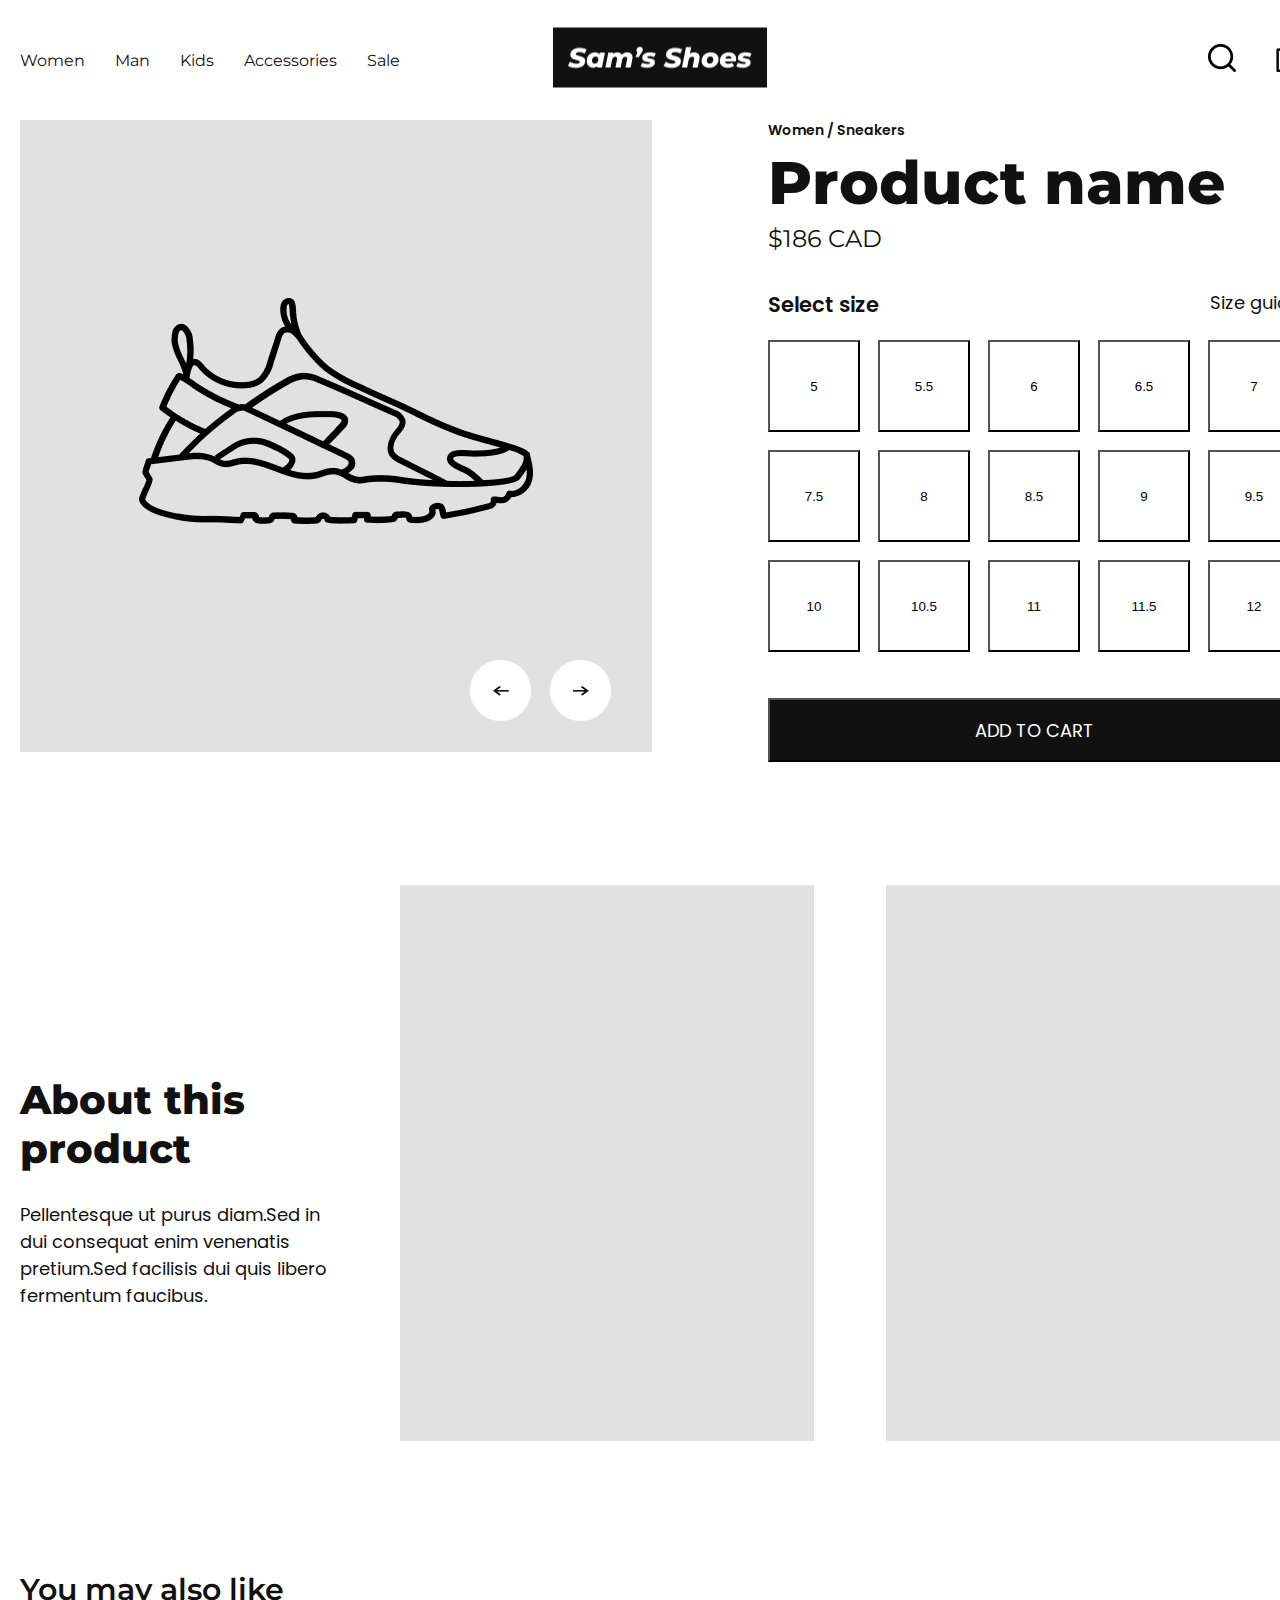
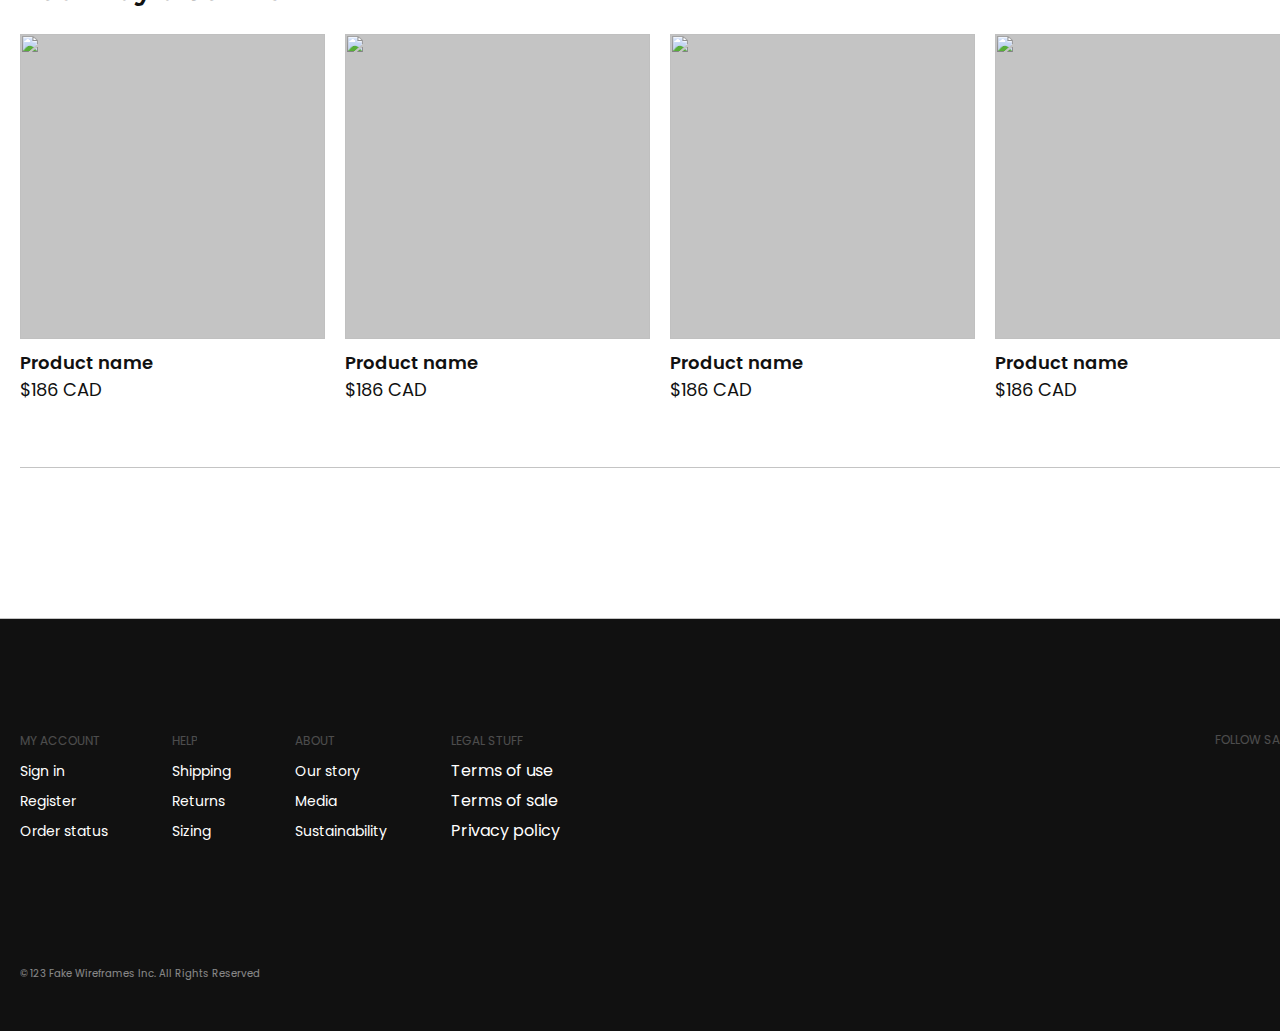
==== pages/productname.html @ 68d9ebb8 "shoes" ====
<!DOCTYPE html>
<html lang="ko">
  <head>
    <meta charset="UTF-8" />
    <meta http-equiv="X-UA-Compatible" content="IE=edge" />
    <meta name="viewport" content="width=device-width, initial-scale=1.0" />
    <title>Sam's Shoes</title>

    <link rel="stylesheet" href="../css/productname_main.css" />
  </head>
  <body>
    <div class="contrainer">
      <div class="header center_box">
        <ul class="nav">
          <li><a href="#x">Women</a></li>
          <li><a href="#x">Man</a></li>
          <li><a href="#x">Kids</a></li>
          <li><a href="#x">Accessories</a></li>
          <li><a href="#x">Sale</a></li>
        </ul>
        <a href="../idex.html" class="logo">
          <img src="../images/logo.png" alt="" />
        </a>
        <ul class="top_menu">
          <li>
            <a href=""><img src="../images/surch_icon.png" alt="" /></a>
          </li>
          <li>
            <a href=""><img src="../images/cart_icon.png" alt="" /></a>
          </li>
        </ul>
      </div>

<div class="first_main center_box">
    <div class="left_box">
            <div class="img_01">
                <img src="../images/visual_alon.png" alt="">
            </div>
            <div class="img_02">
                <a href="#x">
                    <img src="../images/arrow_left.png" alt="">
                </a>
            </div>
                <div class="img_03">
                    <a href="">
                     <img src="../images/arrow_right.png" alt="">
                    </a>
                </div>
    </div>
    <div class="right_box">
            <div class="size_name">
                <h3>Women / Sneakers</h3>
                <h2>Product name</h2>
                <p>$186 CAD</p>
            </div>
              <div class="size_guide">
                <h3>Select size</h3>
                <a href="#x"><p>Size guide</p></a>
              </div>
              <div class="buttons">
                    <ul>
                      <li><button class="btn">5</button></li>
                      <li><button class="btn">5.5</button></li>
                      <li><button class="btn">6</button></li>
                      <li><button class="btn">6.5</button></li>
                      <li><button class="btn">7</button></li>
                    </ul>
                    <ul>
                      <li><button class="btn">7.5</button></li>
                      <li><button class="btn">8</button></li>
                      <li><button class="btn">8.5</button></li>
                      <li><button class="btn">9</button></li>
                      <li><button class="btn">9.5</button></li>
                    </ul>
                    <ul>
                      <li><button class="btn">10</button></li>
                      <li><button class="btn">10.5</button></li>
                      <li><button class="btn">11</button></li>
                      <li><button class="btn">11.5</button></li>
                      <li><button class="btn">12</button></li>
                    </ul>  
                </div>
                <div class="main_button">
                   <button><span>ADD TO CART</span></button>
                </div>

    </div>
</div>
      <div class="second_main center_box">
            <div class="second_info">
            <h1>About this<br>product</h1>
            <p>Pellentesque ut purus diam.Sed in<br>dui consequat enim venenatis<br>pretium.Sed facilisis dui quis libero<br>fermentum faucibus.</p>
            </div>
                <div class="first_box">
                 <img src="" alt="">
                </div>
                <div class="second_box">
                 <img src="" alt="">
                </div>

        </div>
   
      <div class="product_new center_box">
        <h1>You may also like</h1>
        <ul class="product_title">
          <li>
            <a href="#x">
              <img src="" alt="" />
            </a>
            <h3>Product name</h3>
            <p>$186 CAD</p>
          </li>
          <li>
            <a href="#x">
              <img src="" alt="" />
            </a>
            <h3>Product name</h3>
            <p>$186 CAD</p>
          </li>
          <li>
            <a href="#x">
              <img src="" alt="" />
            </a>
            <h3>Product name</h3>
            <p>$186 CAD</p>
          </li>
          <li>
            <a href="#x">
              <img src="" alt="" />
            </a>
            <h3>Product name</h3>
            <p>$186 CAD</p>
          </li>
        </ul>
        <div class="solide"></div>
      </div>

      <!-- footer -->
      <div class="footer">
        <div class="center_box">
          <div class="footer_menu">
            <ul class="footer_first">
              <li>
                <a href="#x">MY ACCOUNT</a>
                <ul class="footer_second">
                  <li><a href="#X">Sign in</a></li>
                  <li><a href="#X">Register</a></li>
                  <li><a href="#X">Order status</a></li>
                </ul>
              </li>
              <li>
                <a href="#x">HELP</a>
                <ul class="footer_second">
                  <li><a href="#X">Shipping</a></li>
                  <li><a href="#X">Returns</a></li>
                  <li><a href="#X">Sizing</a></li>
                </ul>
              </li>
              <li>
                <a href="#x">ABOUT</a>
                <ul class="footer_second">
                  <li><a href="#X">Our story</a></li>
                  <li><a href="#X">Media</a></li>
                  <li><a href="#X">Sustainability</a></li>
                </ul>
              </li>
              <li>
                <a href="#x">LEGAL STUFF</a>
                <ul>
                  <li><a href="#X">Terms of use</a></li>
                  <li><a href="#X">Terms of sale</a></li>
                  <li><a href="#X">Privacy policy</a></li>
                </ul>
              </li>
            </ul>

            <div class="footer_iland">
              <a href="#x" class="footer_sns">FOLLOW SAM'S</a>
              <ul>
               
                  <li> <a href="#x"><img src="images/Facebook.png" alt="" /></a></li>
                
                
                  <li><a href="#x"><img src="images/Instagram.png" alt="" /></a></li>
               
                
                  <li><a href="#x"><img src="images/Twitter.png" alt="" /></a></li>
                
                
                  <li><a href="#x"></a><img src="images/link_in.png" alt="" /></a></li>
                
              </ul>
            </div>
          </div>
          <div class="copyright">
            <p>© 123 Fake Wireframes Inc. All Rights Reserved</p>
          </div>
        </div>
      </div>
    </div>
  </body>
</html>
---- css/productname_main.css ----
/* width : 1320 */
/* padding 20px 1280px */

@import url("https://fonts.googleapis.com/css2?family=Montserrat:wght@500;800&family=Poppins:wght@400;600&display=swap");

* {
  box-sizing: border-box;
  margin: 0;
  padding: 0;
}

a {
  color: inherit;
  text-decoration: none;
}

a:hover {
  text-decoration: underline;
}

ul {
  list-style: none;
}

body {
  font-family: "Montserrat", sans-serif;
  color: #111;
  font-size: 16px;
  /* font-family: 'Poppins', sans-serif; */
}

.center_box {
  width: 1320px;
  padding: 0 20px;
  margin: 0 auto;
}

/* header */
.header {
  height: 120px;
  display: flex;
  align-items: center;
  justify-content: space-between;
  position: relative;
}

.nav {
  display: flex;
}

.nav li a {
  margin-right: 30px;
  display: inline-block;
  font-weight: 400;
}

.top_menu {
  display: flex;
}

.top_menu li:last-child {
  margin-left: 40px;
}

.logo {
  position: absolute;
  top: 50%;
  left: 50%;
  transform: translate(-50%, -50%);
}

.first_main {
  display: flex;
  justify-content: space-between;
}

.left_box {
  width: 632px;
  height: 632px;
  background-color: #e1e1e1;
  position: relative;
}

.left_box .img_01 {
  position: absolute;
  top: 50%;
  left: 50%;
  transform: translate(-50%, -60%);
}

.left_box .img_02 {
  position: absolute;
  top: 540px;
  left: 450px;
  /* transform: translate(50%, 50%); */
}

.left_box .img_03 {
  position: absolute;
  top: 540px;
  left: 530px;
}

/* right_box */

.right_box {
  width: 532px;
  height: 635px;
}

.size_name h3 {
  font-family: "Poppins", sans-serif;
  font-size: 14px;
  font-weight: 600;
  margin-bottom: 5px;
}

.size_name h2 {
  font-size: 60px;
  font-weight: 800;
  margin-bottom: 5px;
}

.size_name p {
  font-size: 24px;
  margin-bottom: 36px;
}

.size_guide {
  display: flex;
  justify-content: space-between;
  margin-bottom: 20px;
  font-family: "Poppins", sans-serif;
  font-size: 18px;
}

.size_guide h3 {
  font-weight: 600;
}

.btn {
  width: 92px;
  height: 92px;
  cursor: pointer;
  background-color: #fff;
}

.buttons ul {
  display: flex;
  justify-content: space-between;
  margin-bottom: 18px;
}

.main_button button {
  width: 532px;
  height: 64px;
  background-color: #111;
  border-radius: none;
  cursor: pointer;
  margin-top: 28px;
}

.main_button button span {
  font-family: "Poppins", sans-serif;
  color: #fff;
  font-size: 18px;
}

/* second_main */

.second_main {
  height: 556px;
  display: flex;
  justify-content: space-between;
  margin-top: 130px;
  margin-bottom: 130px;
}

.second_info {
  margin-top: 190px;
}

.second_info h1 {
  font-size: 40px;
  font-weight: 800;
  margin-bottom: 28px;
}

.second_info p {
  font-family: "Poppins", sans-serif;
  font-size: 18px;
}
.second_main .first_box {
  width: 414px;
  height: 556px;
  background-color: #e1e1e1;
}

.second_main .second_box {
  width: 414px;
  height: 556px;
  background-color: #e1e1e1;
}

/* .product_new */
.product_new {
  border-bottom: 1px solid #c4c4c4;
}

.product_new h1 {
  margin-top: 130px;
  margin-bottom: 26px;
  font-size: 30px;
  font-weight: 600;
}
.product_new .product_title {
  font-family: "Poppins", sans-serif;
  display: flex;
  justify-content: space-between;
}
.product_new .product_title li a {
  display: inline-block;
}
.product_new .product_title li a img {
  width: 305px;
  height: 305px;
  background-color: #c4c4c4;
  margin-bottom: 10px;
}

.product_new .product_title li:hover {
  border-bottom: 1px solid #111;
}

.product_new .product_title li h3 {
  font-size: 18px;
  font-weight: 600;
}

.product_new .product_title li p {
  font-size: 18px;
  margin-bottom: 64px;
}

.solide {
  border-bottom: 1px solid #c4c4c4;
  margin-bottom: 150px;
}

/* footer */
.footer {
  height: 412px;
  background-color: #111;
  color: #fff;
  font-family: "Poppins", sans-serif;
}

.footer_menu {
  display: flex;
  padding-top: 106px;
  position: relative;
}

.footer_first {
  display: flex;
}

.footer_first li {
  margin-right: 32px;
  line-height: 30px;
}

.footer_first > li > a {
  font-size: 12px;
  opacity: 25%;
}

.footer_second li a {
  font-size: 14px;
}

.footer_iland {
  position: absolute;
  top: 106px;
  right: 0;
}

.footer_iland ul {
  display: flex;
}

.footer_sns {
  font-size: 12px;
  opacity: 25%;
  line-height: 30px;
}

.footer_iland ul li {
  margin-right: 16px;
}

.copyright {
  position: relative;
}
.copyright p {
  position: absolute;
  top: 120px;
  left: 0;
  font-size: 10px;
  opacity: 50%;
}
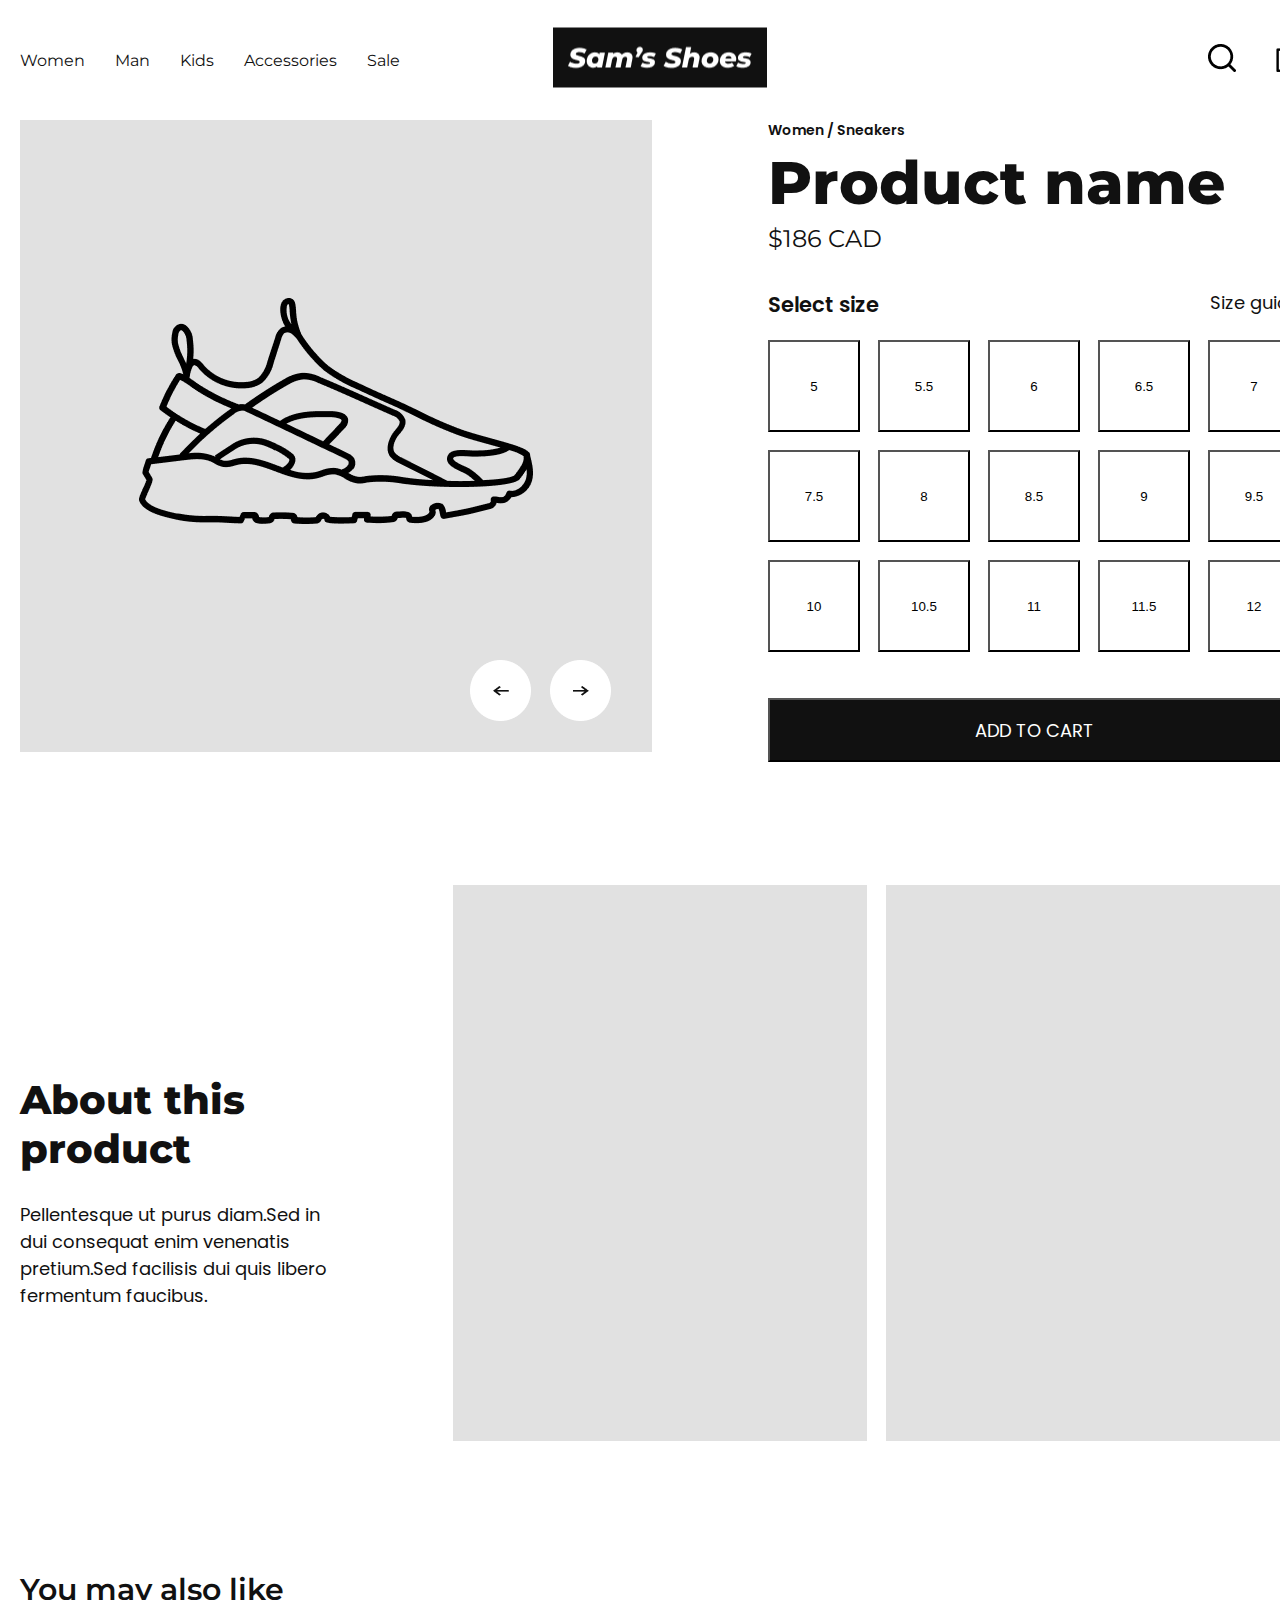
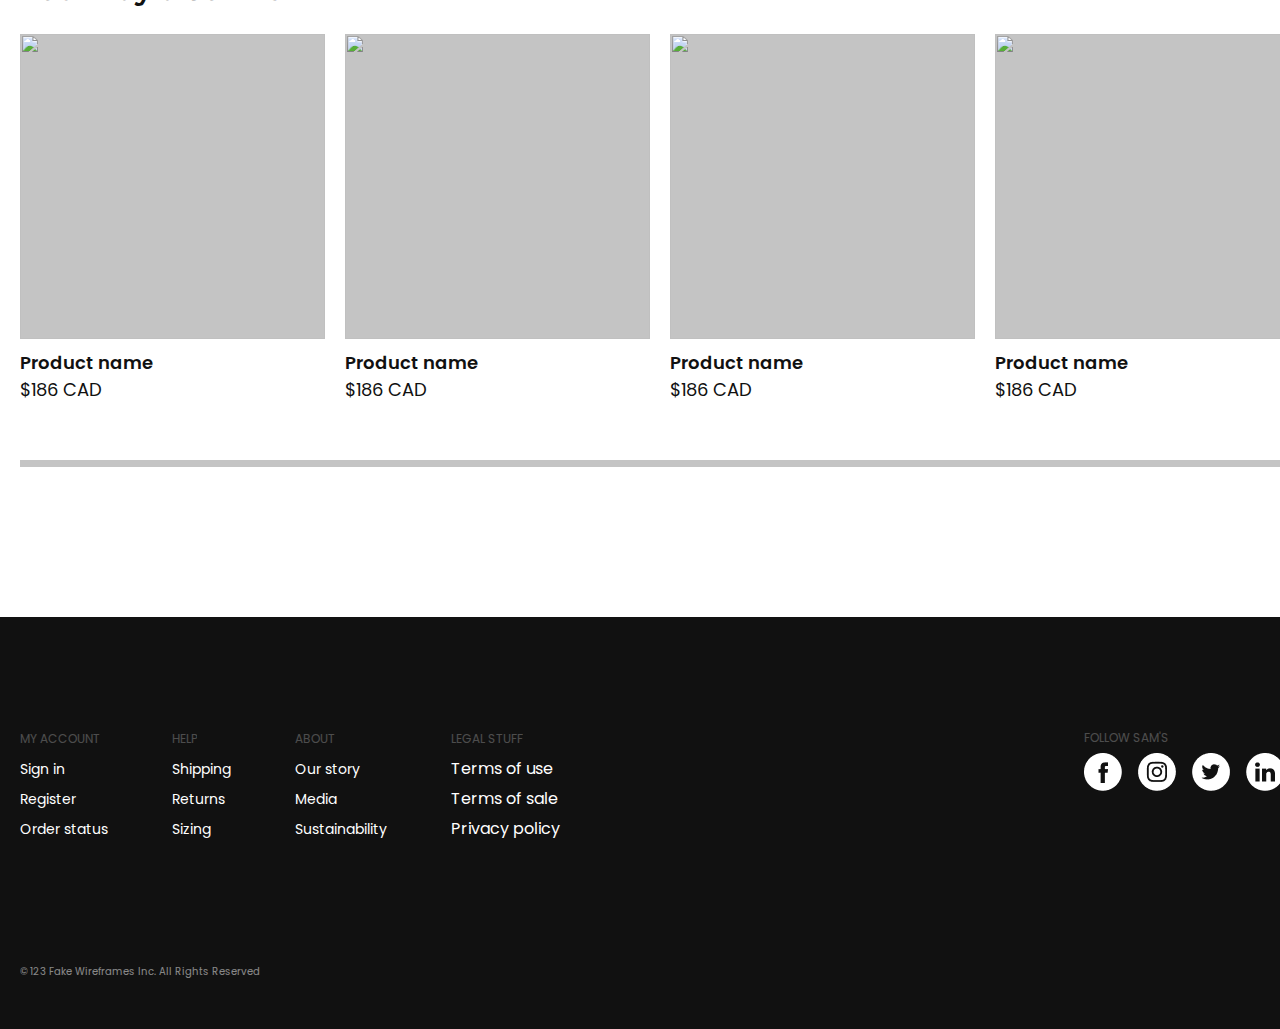
==== commit c8a24a37: "end" ====
--- a/pages/productname.html
+++ b/pages/productname.html
@@ -31,78 +31,80 @@
         </ul>
       </div>
 
-<div class="first_main center_box">
-    <div class="left_box">
-            <div class="img_01">
-                <img src="../images/visual_alon.png" alt="">
-            </div>
-            <div class="img_02">
-                <a href="#x">
-                    <img src="../images/arrow_left.png" alt="">
-                </a>
-            </div>
-                <div class="img_03">
-                    <a href="">
-                     <img src="../images/arrow_right.png" alt="">
-                    </a>
-                </div>
-    </div>
-    <div class="right_box">
-            <div class="size_name">
-                <h3>Women / Sneakers</h3>
-                <h2>Product name</h2>
-                <p>$186 CAD</p>
-            </div>
-              <div class="size_guide">
-                <h3>Select size</h3>
-                <a href="#x"><p>Size guide</p></a>
-              </div>
-              <div class="buttons">
-                    <ul>
-                      <li><button class="btn">5</button></li>
-                      <li><button class="btn">5.5</button></li>
-                      <li><button class="btn">6</button></li>
-                      <li><button class="btn">6.5</button></li>
-                      <li><button class="btn">7</button></li>
-                    </ul>
-                    <ul>
-                      <li><button class="btn">7.5</button></li>
-                      <li><button class="btn">8</button></li>
-                      <li><button class="btn">8.5</button></li>
-                      <li><button class="btn">9</button></li>
-                      <li><button class="btn">9.5</button></li>
-                    </ul>
-                    <ul>
-                      <li><button class="btn">10</button></li>
-                      <li><button class="btn">10.5</button></li>
-                      <li><button class="btn">11</button></li>
-                      <li><button class="btn">11.5</button></li>
-                      <li><button class="btn">12</button></li>
-                    </ul>  
-                </div>
-                <div class="main_button">
-                   <button><span>ADD TO CART</span></button>
-                </div>
-
-    </div>
-</div>
+      <div class="first_main center_box">
+        <div class="left_box">
+          <div class="img_01">
+            <img src="../images/visual_alon.png" alt="" />
+          </div>
+          <div class="img_02">
+            <a href="#x">
+              <img src="../images/arrow_left.png" alt="" />
+            </a>
+          </div>
+          <div class="img_03">
+            <a href="">
+              <img src="../images/arrow_right.png" alt="" />
+            </a>
+          </div>
+        </div>
+        <div class="right_box">
+          <div class="size_name">
+            <h3>Women / Sneakers</h3>
+            <h2>Product name</h2>
+            <p>$186 CAD</p>
+          </div>
+          <div class="size_guide">
+            <h3>Select size</h3>
+            <a href="#x"><p>Size guide</p></a>
+          </div>
+          <div class="buttons">
+            <ul>
+              <li><button class="btn">5</button></li>
+              <li><button class="btn">5.5</button></li>
+              <li><button class="btn">6</button></li>
+              <li><button class="btn">6.5</button></li>
+              <li><button class="btn">7</button></li>
+            </ul>
+            <ul>
+              <li><button class="btn">7.5</button></li>
+              <li><button class="btn">8</button></li>
+              <li><button class="btn">8.5</button></li>
+              <li><button class="btn">9</button></li>
+              <li><button class="btn">9.5</button></li>
+            </ul>
+            <ul>
+              <li><button class="btn">10</button></li>
+              <li><button class="btn">10.5</button></li>
+              <li><button class="btn">11</button></li>
+              <li><button class="btn">11.5</button></li>
+              <li><button class="btn">12</button></li>
+            </ul>
+          </div>
+          <div class="main_button">
+            <button><span>ADD TO CART</span></button>
+          </div>
+        </div>
+      </div>
       <div class="second_main center_box">
-            <div class="second_info">
-            <h1>About this<br>product</h1>
-            <p>Pellentesque ut purus diam.Sed in<br>dui consequat enim venenatis<br>pretium.Sed facilisis dui quis libero<br>fermentum faucibus.</p>
-            </div>
-                <div class="first_box">
-                 <img src="" alt="">
-                </div>
-                <div class="second_box">
-                 <img src="" alt="">
-                </div>
-
-        </div>
-   
+        <div class="second_info">
+          <h1>About this<br />product</h1>
+          <p>
+            Pellentesque ut purus diam.Sed in<br />dui consequat enim
+            venenatis<br />pretium.Sed facilisis dui quis libero<br />fermentum
+            faucibus.
+          </p>
+        </div>
+        <div class="first_box">
+          <img src="" alt="" />
+        </div>
+        <div class="second_box">
+          <img src="" alt="" />
+        </div>
+      </div>
+
       <div class="product_new center_box">
         <h1>You may also like</h1>
-        <ul class="product_title">
+        <ul>
           <li>
             <a href="#x">
               <img src="" alt="" />
@@ -132,7 +134,6 @@
             <p>$186 CAD</p>
           </li>
         </ul>
-        <div class="solide"></div>
       </div>
 
       <!-- footer -->
@@ -177,18 +178,21 @@
             <div class="footer_iland">
               <a href="#x" class="footer_sns">FOLLOW SAM'S</a>
               <ul>
-               
-                  <li> <a href="#x"><img src="images/Facebook.png" alt="" /></a></li>
-                
-                
-                  <li><a href="#x"><img src="images/Instagram.png" alt="" /></a></li>
-               
-                
-                  <li><a href="#x"><img src="images/Twitter.png" alt="" /></a></li>
-                
-                
-                  <li><a href="#x"></a><img src="images/link_in.png" alt="" /></a></li>
-                
+                <li>
+                  <a href="#x"><img src="../images/Facebook.png" alt="" /></a>
+                </li>
+
+                <li>
+                  <a href="#x"><img src="../images/Instagram.png" alt="" /></a>
+                </li>
+
+                <li>
+                  <a href="#x"><img src="../images/Twitter.png" alt="" /></a>
+                </li>
+
+                <li>
+                  <a href="#x"><img src="../images/link_in.png" alt="" /></a>
+                </li>
               </ul>
             </div>
           </div>
--- a/css/productname_main.css
+++ b/css/productname_main.css
@@ -177,6 +177,8 @@
 }
 
 .second_info {
+  width: 414px;
+  height: 556px;
   margin-top: 190px;
 }
 
@@ -204,7 +206,7 @@
 
 /* .product_new */
 .product_new {
-  border-bottom: 1px solid #c4c4c4;
+  position: relative;
 }
 
 .product_new h1 {
@@ -213,38 +215,53 @@
   font-size: 30px;
   font-weight: 600;
 }
-.product_new .product_title {
-  font-family: "Poppins", sans-serif;
-  display: flex;
-  justify-content: space-between;
-}
-.product_new .product_title li a {
+.product_new ul {
+  font-family: "Poppins", sans-serif;
+  display: flex;
+  justify-content: space-between;
+}
+.product_new ul:after {
+  content: "";
+  position: absolute;
+  bottom: 0;
+  left: center;
+  width: 1280px;
+  height: 7px;
+  background-color: #c4c4c4;
+}
+.product_new ul li {
+  position: relative;
+}
+
+.product_new ul li:hover:after {
+  content: "";
+  position: absolute;
+  bottom: 0;
+  left: 0;
+  width: 100%;
+  height: 7px;
+  background-color: #111;
+  z-index: 1;
+}
+
+.product_new ul li a {
   display: inline-block;
 }
-.product_new .product_title li a img {
+.product_new ul li a img {
   width: 305px;
   height: 305px;
   background-color: #c4c4c4;
   margin-bottom: 10px;
 }
 
-.product_new .product_title li:hover {
-  border-bottom: 1px solid #111;
-}
-
-.product_new .product_title li h3 {
+.product_new ul li h3 {
   font-size: 18px;
   font-weight: 600;
 }
 
-.product_new .product_title li p {
+.product_new ul li p {
   font-size: 18px;
   margin-bottom: 64px;
-}
-
-.solide {
-  border-bottom: 1px solid #c4c4c4;
-  margin-bottom: 150px;
 }
 
 /* footer */
@@ -253,6 +270,7 @@
   background-color: #111;
   color: #fff;
   font-family: "Poppins", sans-serif;
+  margin-top: 150px;
 }
 
 .footer_menu {
